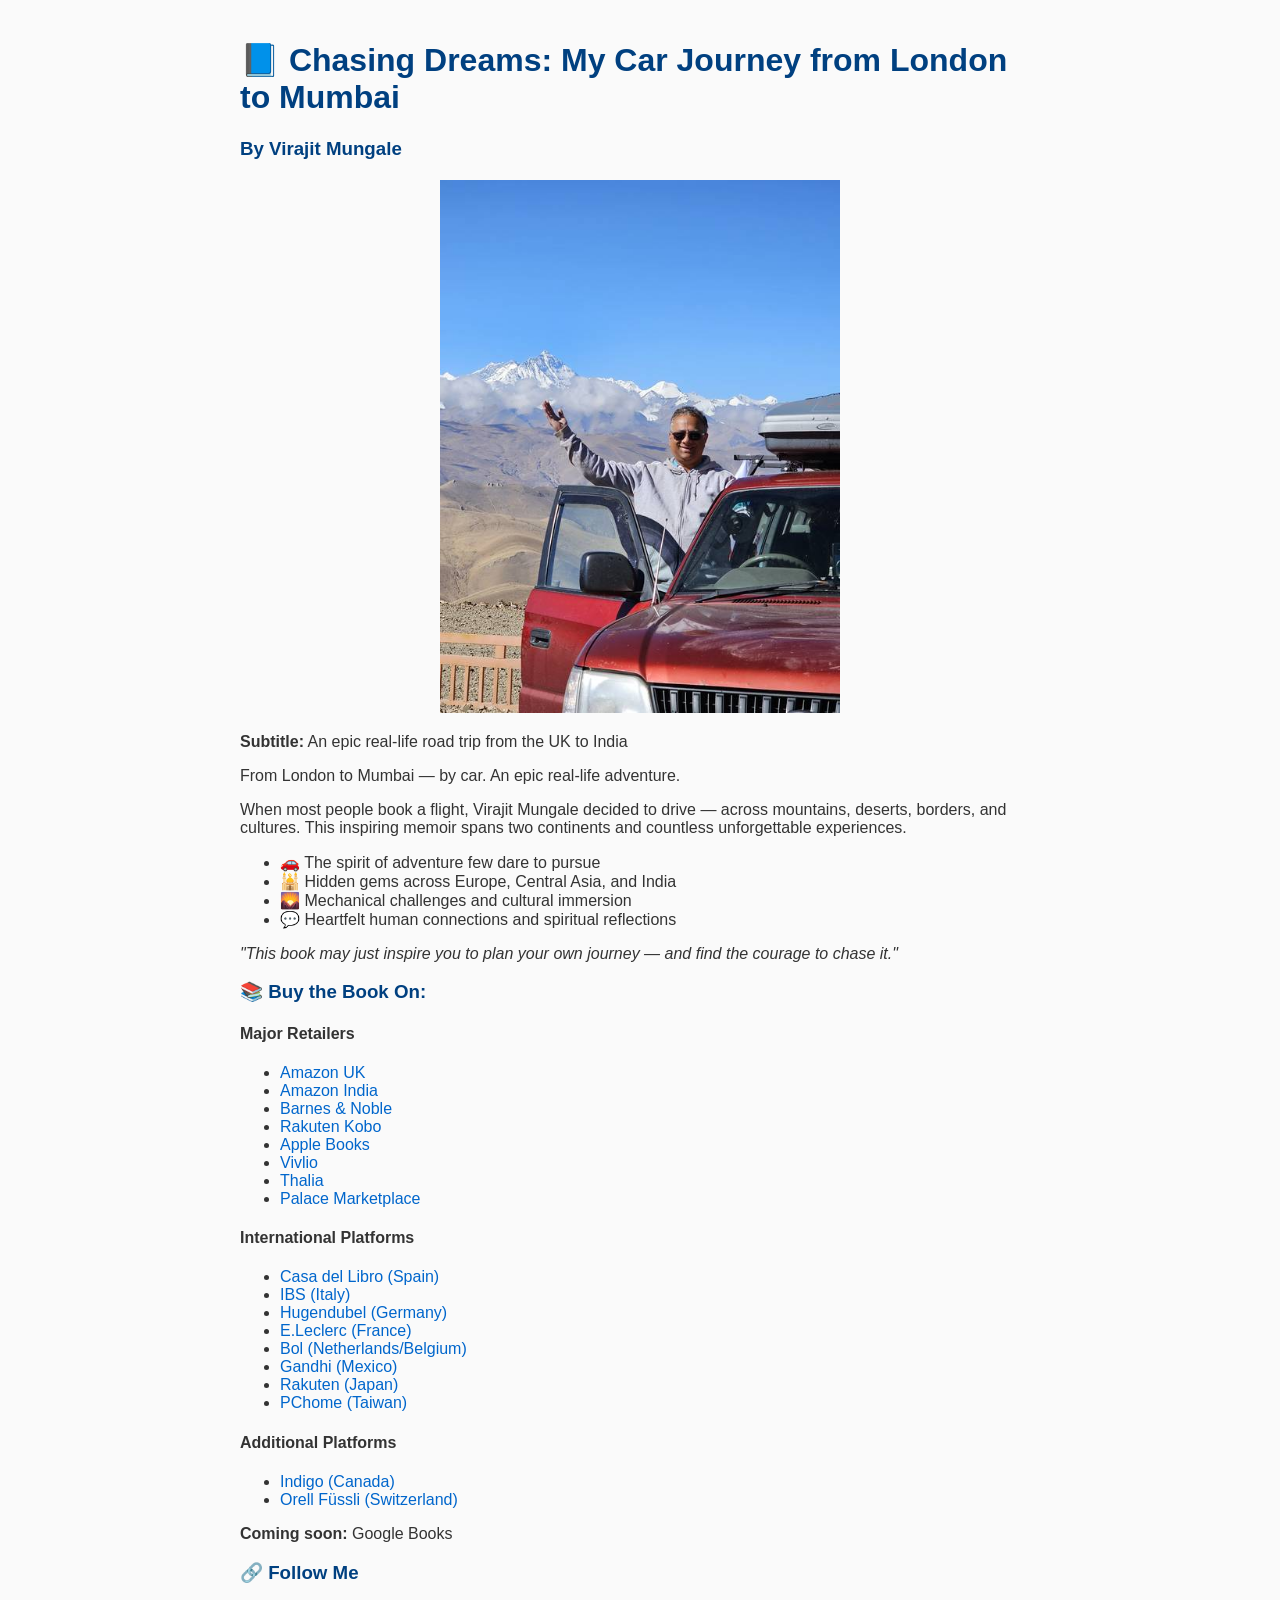
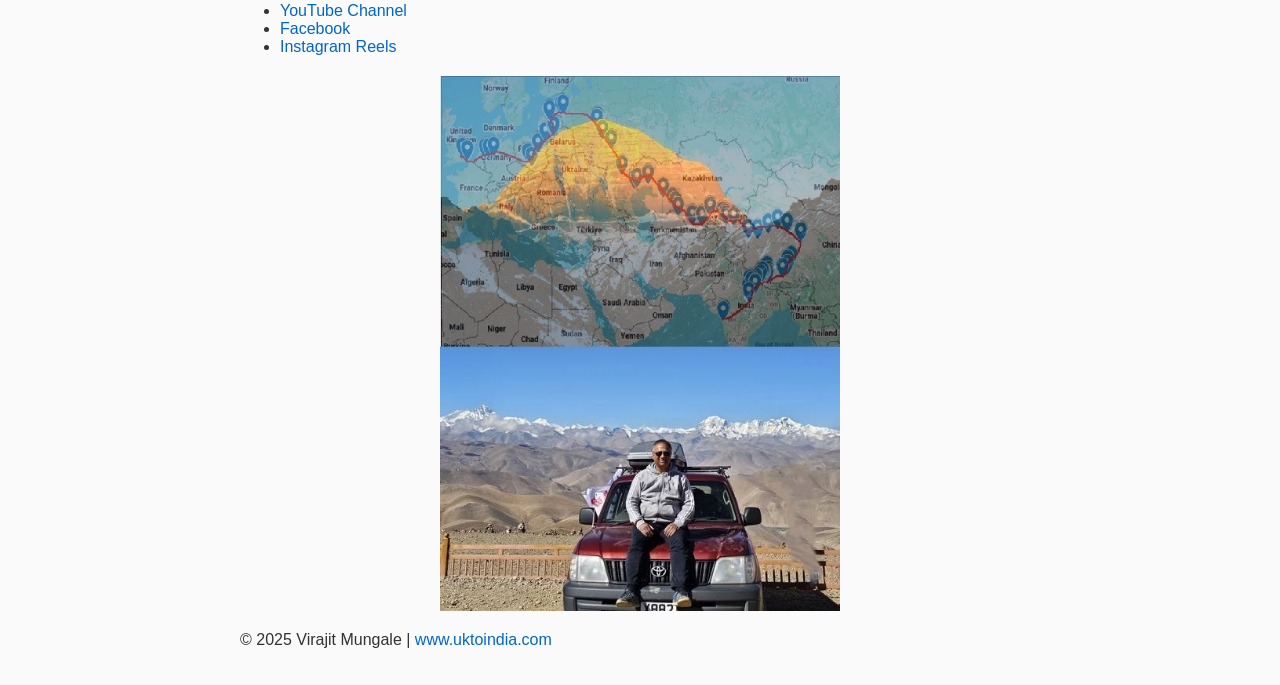
==== index.html @ c3c4b95b "Add files via upload" ====
<!DOCTYPE html>
<html lang="en">
<head>
    <meta charset="UTF-8">
    <title>Chasing Dreams: London to Mumbai</title>
    <link rel="stylesheet" href="style.css">
</head>
<body>
    <div class="container">
        <h1>📘 Chasing Dreams: My Car Journey from London to Mumbai</h1>
        <h3>By Virajit Mungale</h3>
        <img src="Front_cover_20240529_101946_opt512.jpg" alt="Front Cover" class="cover">

        <p><strong>Subtitle:</strong> An epic real-life road trip from the UK to India</p>

        <p>From London to Mumbai — by car. An epic real-life adventure.</p>
        <p>When most people book a flight, Virajit Mungale decided to drive — across mountains, deserts, borders, and cultures.
        This inspiring memoir spans two continents and countless unforgettable experiences.</p>

        <ul>
            <li>🚗 The spirit of adventure few dare to pursue</li>
            <li>🕌 Hidden gems across Europe, Central Asia, and India</li>
            <li>🌄 Mechanical challenges and cultural immersion</li>
            <li>💬 Heartfelt human connections and spiritual reflections</li>
        </ul>

        <p><em>"This book may just inspire you to plan your own journey — and find the courage to chase it."</em></p>

        <h3>📚 Buy the Book On:</h3>
        <h4>Major Retailers</h4>
        <ul>
            <li><a href="https://www.example.com" target="_blank">Amazon UK</a></li>
            <li><a href="https://www.example.com" target="_blank">Amazon India</a></li>
            <li><a href="https://www.example.com" target="_blank">Barnes & Noble</a></li>
            <li><a href="https://www.example.com" target="_blank">Rakuten Kobo</a></li>
            <li><a href="https://www.example.com" target="_blank">Apple Books</a></li>
            <li><a href="https://www.example.com" target="_blank">Vivlio</a></li>
            <li><a href="https://www.example.com" target="_blank">Thalia</a></li>
            <li><a href="https://www.example.com" target="_blank">Palace Marketplace</a></li>
        </ul>

        <h4>International Platforms</h4>
        <ul>
            <li><a href="https://www.example.com" target="_blank">Casa del Libro (Spain)</a></li>
            <li><a href="https://www.example.com" target="_blank">IBS (Italy)</a></li>
            <li><a href="https://www.example.com" target="_blank">Hugendubel (Germany)</a></li>
            <li><a href="https://www.example.com" target="_blank">E.Leclerc (France)</a></li>
            <li><a href="https://www.example.com" target="_blank">Bol (Netherlands/Belgium)</a></li>
            <li><a href="https://www.example.com" target="_blank">Gandhi (Mexico)</a></li>
            <li><a href="https://www.example.com" target="_blank">Rakuten (Japan)</a></li>
            <li><a href="https://www.example.com" target="_blank">PChome (Taiwan)</a></li>
        </ul>

        <h4>Additional Platforms</h4>
        <ul>
            <li><a href="https://www.example.com" target="_blank">Indigo (Canada)</a></li>
            <li><a href="https://www.example.com" target="_blank">Orell Füssli (Switzerland)</a></li>
        </ul>

        <p><strong>Coming soon:</strong> Google Books</p>

        <h3>🔗 Follow Me</h3>
        <ul>
            <li><a href="https://www.youtube.com/@uktoindia" target="_blank">YouTube Channel</a></li>
            <li><a href="https://www.facebook.com/" target="_blank">Facebook</a></li>
            <li><a href="https://www.instagram.com/virajitmungale/reels/" target="_blank">Instagram Reels</a></li>
        </ul>

        <img src="Back_cover.jpg" alt="Back Cover" class="cover">

        <footer>
            <p>© 2025 Virajit Mungale | <a href="https://www.uktoindia.com">www.uktoindia.com</a></p>
        </footer>
    </div>
</body>
</html>
---- style.css ----
body {
    font-family: Arial, sans-serif;
    background-color: #fafafa;
    color: #333;
    margin: 0;
    padding: 20px;
}

.container {
    max-width: 800px;
    margin: auto;
}

.cover {
    width: 100%;
    max-width: 400px;
    display: block;
    margin: 20px auto;
}

h1, h3 {
    color: #004080;
}

a {
    color: #0066cc;
    text-decoration: none;
}
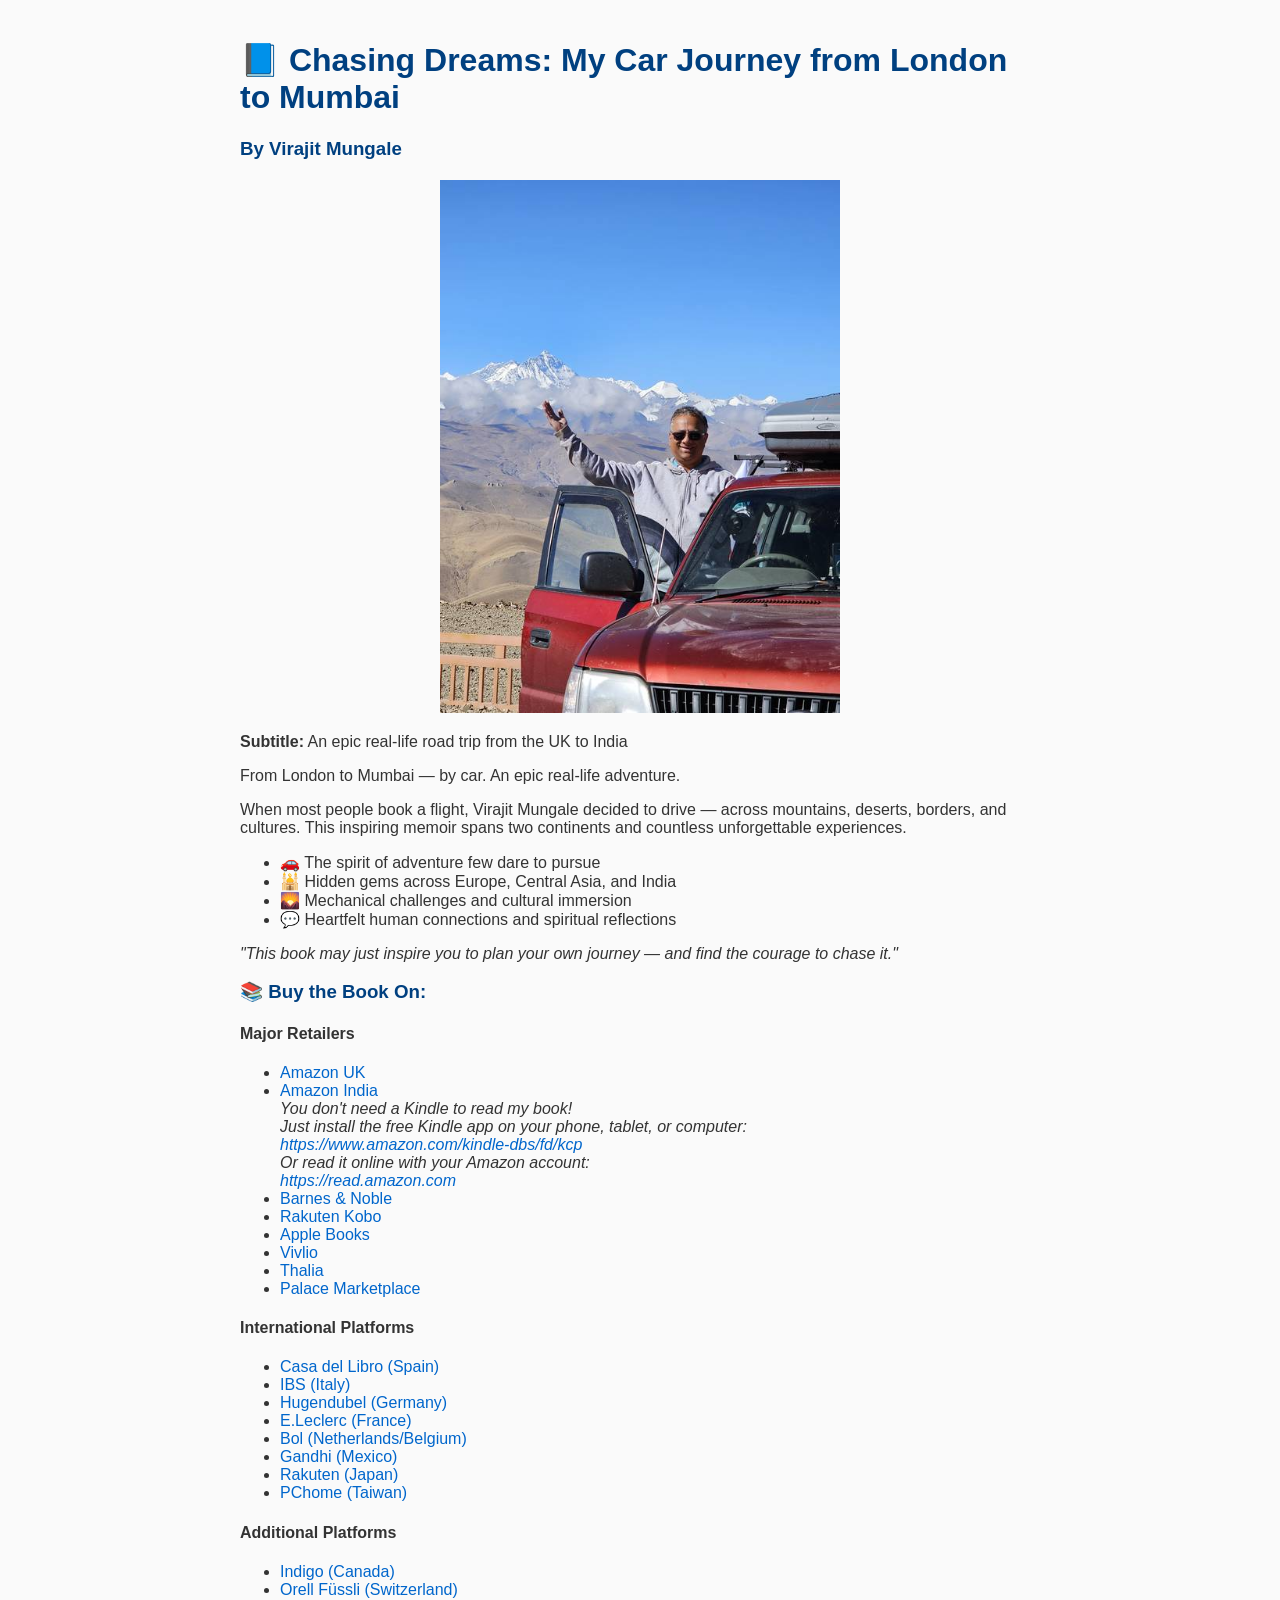
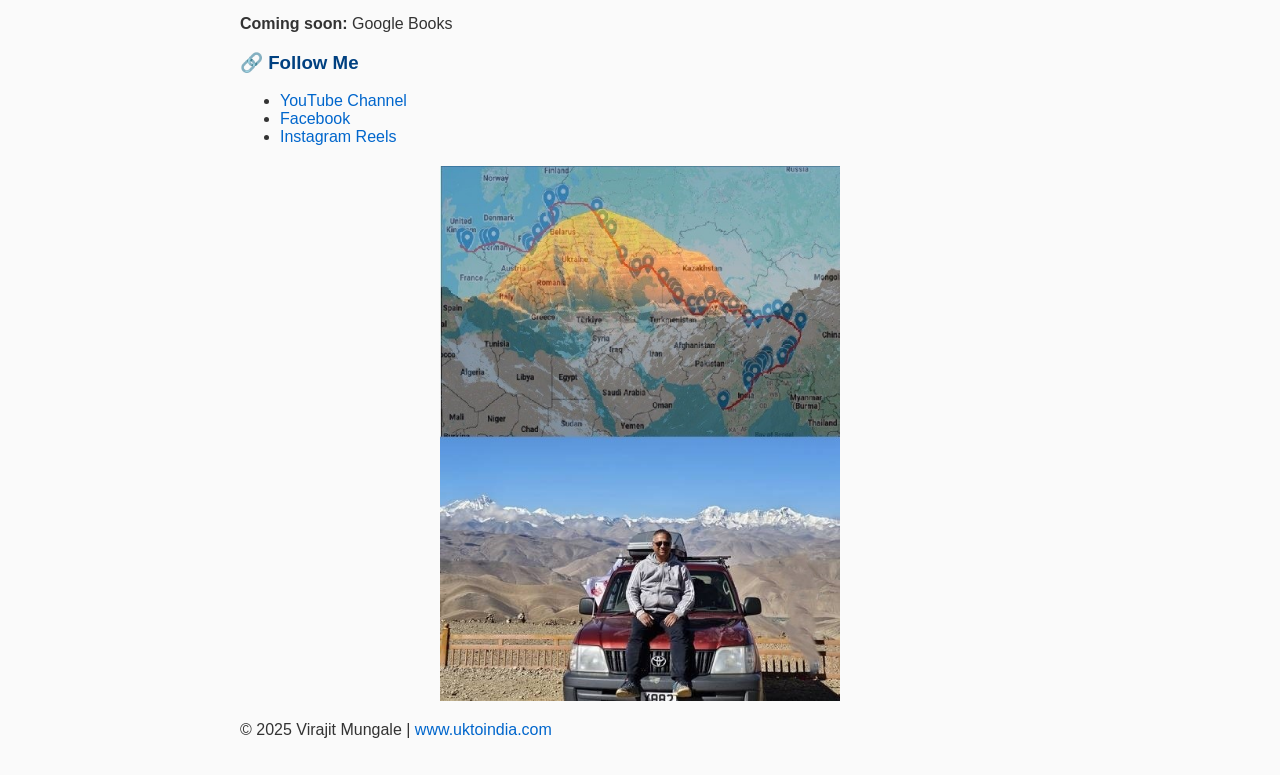
==== commit 22871fef: "Add files via upload" ====
--- a/index.html
+++ b/index.html
@@ -30,40 +30,46 @@
         <h3>📚 Buy the Book On:</h3>
         <h4>Major Retailers</h4>
         <ul>
-            <li><a href="https://www.example.com" target="_blank">Amazon UK</a></li>
-            <li><a href="https://www.example.com" target="_blank">Amazon India</a></li>
-            <li><a href="https://www.example.com" target="_blank">Barnes & Noble</a></li>
-            <li><a href="https://www.example.com" target="_blank">Rakuten Kobo</a></li>
-            <li><a href="https://www.example.com" target="_blank">Apple Books</a></li>
-            <li><a href="https://www.example.com" target="_blank">Vivlio</a></li>
-            <li><a href="https://www.example.com" target="_blank">Thalia</a></li>
-            <li><a href="https://www.example.com" target="_blank">Palace Marketplace</a></li>
+            <li><a href="https://www.amazon.co.uk/Chasing-Dreams-Journey-London-real-life-ebook/dp/B0F7BQ73LB/ref=sr_1_1?crid=OUCL8BKPG7ZC&dib=eyJ2IjoiMSJ9.yPecVrdIhnusEF7_n2hvTg.ggqfC2EQ9Xl-3uj_i2dAYlUy8pwzYtvTH9Cuzp21gqM&dib_tag=se&keywords=chasing+my+dreams+epic+trip+from+london+to+mumbai&qid=1747288902&s=digital-text&sprefix=%2Cdigital-text%2C439&sr=1-1">Amazon UK</a></li>
+<li><a href="https://www.amazon.in/Chasing-Dreams-Journey-London-real-life-ebook/dp/B0F7BQ73LB/ref=sr_1_1?crid=2663W16SMFIDP&dib=eyJ2IjoiMSJ9.yPecVrdIhnusEF7_n2hvTg.ggqfC2EQ9Xl-3uj_i2dAYlUy8pwzYtvTH9Cuzp21gqM&dib_tag=se&keywords=Chasing+Dreams%3A+My+Car+Journey+from+London+to+Mumbai&nsdOptOutParam=true&qid=1747288866&sprefix=chasing+dreams+my+car+journey+from+london+to+mumbai%2Caps%2C283&sr=8-1">Amazon India</a><br>
+    <em>You don't need a Kindle to read my book!<br>
+    Just install the free Kindle app on your phone, tablet, or computer:<br>
+    <a href="https://www.amazon.com/kindle-dbs/fd/kcp" target="_blank">https://www.amazon.com/kindle-dbs/fd/kcp</a><br>
+    Or read it online with your Amazon account:<br>
+    <a href="https://read.amazon.com" target="_blank">https://read.amazon.com</a></em>
+</li>
+            <li><a href="https://www.barnesandnoble.com/w/chasing-dreams-virajit-mungale/1147363965?ean=2940181972612">Barnes & Noble</a></li>
+            <li><a href="https://www.kobo.com/in/en/ebook/chasing-dreams-my-car-journey-from-london-to-mumbai?sId=f662d24d-24f9-45a9-819f-9da61867a369">Rakuten Kobo</a></li>
+            <li><a href="https://books.apple.com/us/book/id6745305180">Apple Books</a></li>
+            <li><a href="https://shop.vivlio.com/search?search=9781068206221">Vivlio</a></li>
+            <li><a href="https://www.thalia.de/shop/home/artikeldetails/EAN9781068206221">Thalia</a></li>
+            <li><a href="https://market.thepalaceproject.org/item/6702971">Palace Marketplace</a></li>
         </ul>
 
         <h4>International Platforms</h4>
         <ul>
-            <li><a href="https://www.example.com" target="_blank">Casa del Libro (Spain)</a></li>
-            <li><a href="https://www.example.com" target="_blank">IBS (Italy)</a></li>
-            <li><a href="https://www.example.com" target="_blank">Hugendubel (Germany)</a></li>
-            <li><a href="https://www.example.com" target="_blank">E.Leclerc (France)</a></li>
-            <li><a href="https://www.example.com" target="_blank">Bol (Netherlands/Belgium)</a></li>
-            <li><a href="https://www.example.com" target="_blank">Gandhi (Mexico)</a></li>
-            <li><a href="https://www.example.com" target="_blank">Rakuten (Japan)</a></li>
-            <li><a href="https://www.example.com" target="_blank">PChome (Taiwan)</a></li>
+            <li><a href="https://www.casadellibro.com/ebook-chasing-dreams-my-car-journey-from-london-to-mumbai-ebook/9781068206221/16955675">Casa del Libro (Spain)</a></li>
+            <li><a href="https://www.ibs.it/chasing-dreams-my-car-journey-ebook-inglese-virajit-mungale/e/9781068206221">IBS (Italy)</a></li>
+            <li><a href="https://www.hugendubel.de/de/ebook_epub/virajit_mungale-chasing_dreams_my_car_journey_from_london_to_mumbai-50550743-produkt-details.html">Hugendubel (Germany)</a></li>
+            <li><a href="https://e-librairie.leclerc/product/9781068206221_9781068206221_10020/chasing-dreams-my-car-journey-from-london-to-mumbai">E.Leclerc (France)</a></li>
+            <li><a href="https://www.bol.com/nl/nl/p/chasing-dreams-my-car-journey-from-london-to-mumbai/9300000230693756/">Bol (Netherlands/Belgium)</a></li>
+            <li><a href="https://www.gandhi.com.mx/chasing-dreams--my-car-journey-from-london-to-mumbai-9781068206221/p">Gandhi (Mexico)</a></li>
+            <li><a href="https://books.rakuten.co.jp/rk/745c48d9903a3bc3a9e6f6d24c2fbbc7/?l-id=search-c-item-text-05">Rakuten (Japan)</a></li>
+            <li><a href="https://24h.pchome.com.tw/books/prod/DJBQ35-D900IT2JW">PChome (Taiwan)</a></li>
         </ul>
 
         <h4>Additional Platforms</h4>
         <ul>
-            <li><a href="https://www.example.com" target="_blank">Indigo (Canada)</a></li>
-            <li><a href="https://www.example.com" target="_blank">Orell Füssli (Switzerland)</a></li>
+            <li><a href="https://www.indigo.ca/en-ca/chasing-dreams-my-car-journey-from-london-to-mumbai/745c48d9-903a-3bc3-a9e6-f6d24c2fbbc7.html">Indigo (Canada)</a></li>
+            <li><a href="https://www.orellfuessli.ch/shop/home/artikeldetails/A1075209571">Orell Füssli (Switzerland)</a></li>
         </ul>
 
         <p><strong>Coming soon:</strong> Google Books</p>
 
         <h3>🔗 Follow Me</h3>
         <ul>
-            <li><a href="https://www.youtube.com/@uktoindia" target="_blank">YouTube Channel</a></li>
-            <li><a href="https://www.facebook.com/" target="_blank">Facebook</a></li>
+            <li><a href="https://www.youtube.com/@UKtoIndia-h9g" target="_blank">YouTube Channel</a></li>
+            <li><a href="https://www.facebook.com/virajit.mungale" target="_blank">Facebook</a></li>
             <li><a href="https://www.instagram.com/virajitmungale/reels/" target="_blank">Instagram Reels</a></li>
         </ul>
 
